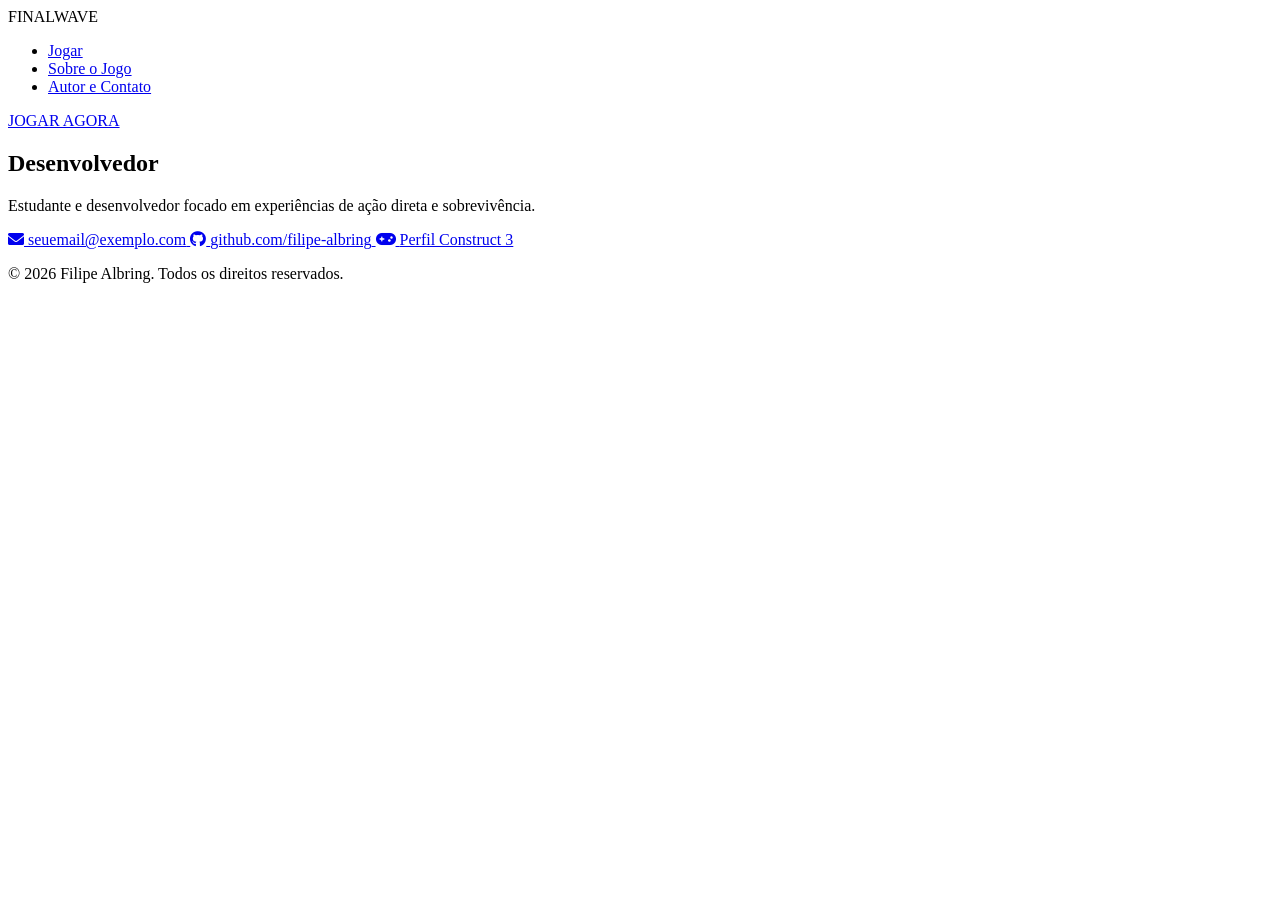
==== autor.html @ 0acdbbd3 "Add files via upload" ====
<!DOCTYPE html>
<html lang="pt-BR">
<head>
    <meta charset="UTF-8">
    <meta name="viewport" content="width=device-width, initial-scale=1.0">
    <title>Autor e Contato - FinalWave</title>
    <link rel="stylesheet" href="style.css">
    <link rel="stylesheet" href="https://cdnjs.cloudflare.com/ajax/libs/font-awesome/6.0.0/css/all.min.css">
</head>
<body class="pagina-autor">

    <header id="menu-superior">
        <div class="logo">FINAL<span>WAVE</span></div>
        <nav>
            <ul>
                <li><a href="index.html#jogar">Jogar</a></li>
                <li><a href="index.html#sobre">Sobre o Jogo</a></li>
                <li><a href="autor.html">Autor e Contato</a></li>
            </ul>
        </nav>
    </header>

    <div class="cta-fixo-autor">
        <a href="index.html#jogar" class="btn-jogar">JOGAR AGORA</a>
    </div>

    <main class="container-contato">
        <section class="perfil-card">
            <h1>Desenvolvedor</h1>
            <p class="bio">Estudante e desenvolvedor focado em experiências de ação direta e sobrevivência.</p>
            
            <div class="links-contato">
                <a href="mailto:seuemail@exemplo.com" class="item-contato">
                    <i class="fa-solid fa-envelope"></i>
                    <span>seuemail@exemplo.com</span>
                </a>

                <a href="https://github.com/filipe-albring" target="_blank" class="item-contato">
                    <i class="fa-brands fa-github"></i>
                    <span>github.com/filipe-albring</span>
                </a>

                <a href="https://www.construct.net/en/users/seu-usuario" target="_blank" class="item-contato">
                    <i class="fa-solid fa-gamepad"></i>
                    <span>Perfil Construct 3</span>
                </a>
            </div>
        </section>
    </main>

    <footer>
        <p>&copy; 2026 Filipe Albring. Todos os direitos reservados.</p>
    </footer>

</body>
</html>
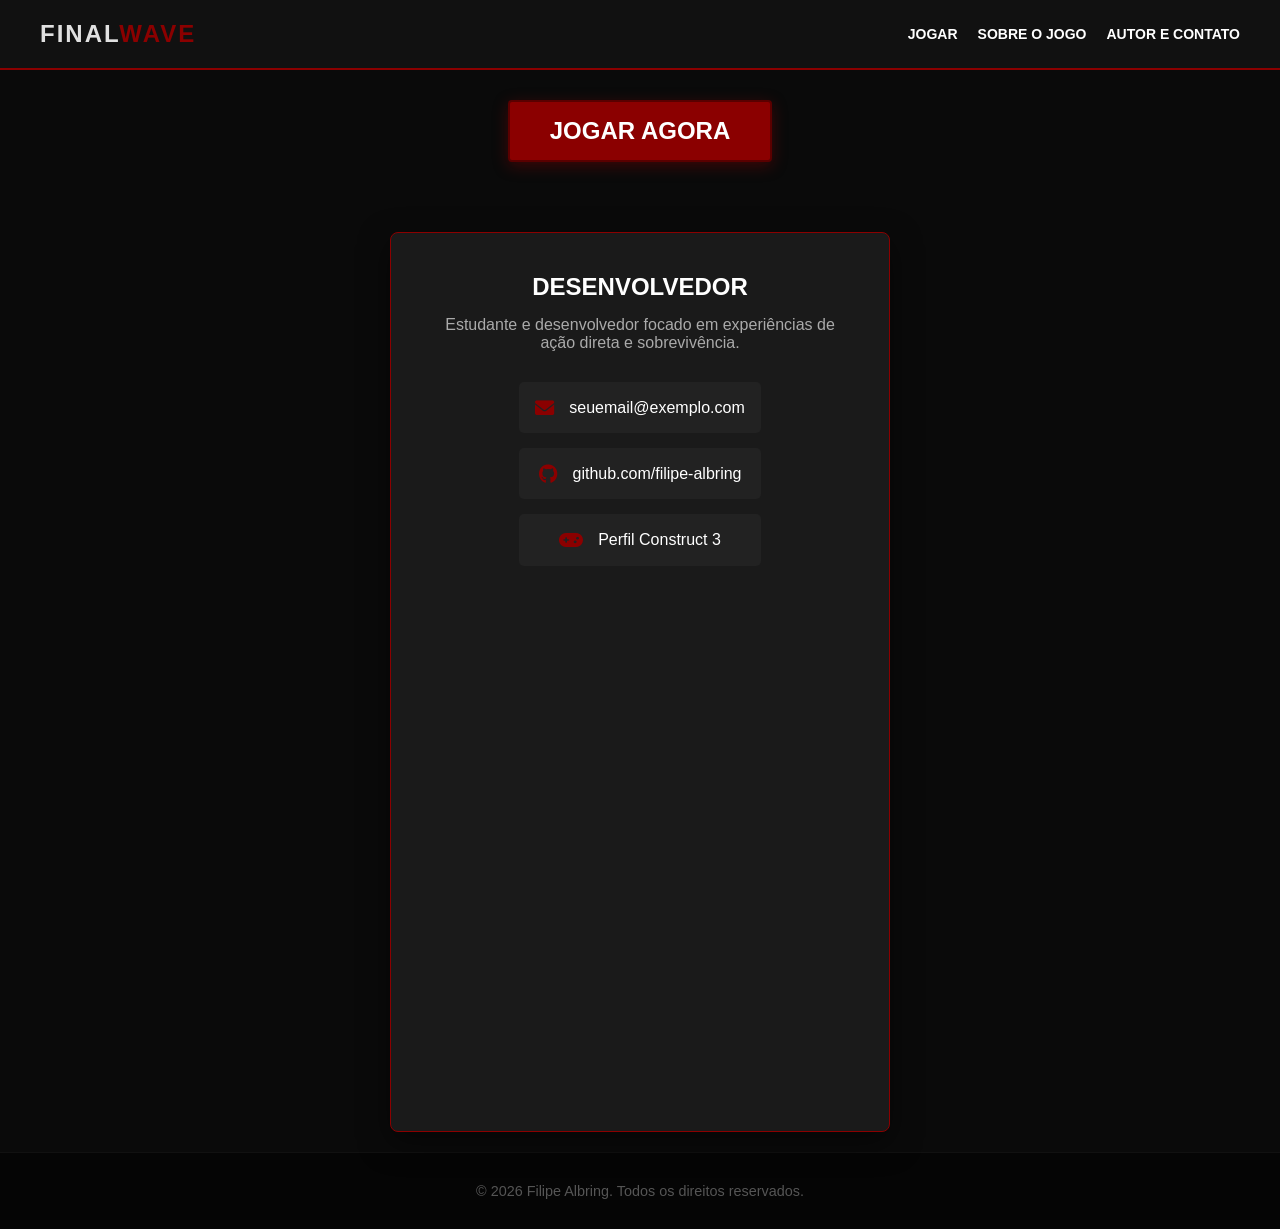
==== commit 15acdaae: "Add files via upload" ====
--- a/autor.html
+++ b/autor.html
@@ -4,7 +4,7 @@
     <meta charset="UTF-8">
     <meta name="viewport" content="width=device-width, initial-scale=1.0">
     <title>Autor e Contato - FinalWave</title>
-    <link rel="stylesheet" href="style.css">
+    <link rel="stylesheet" href="css/style.css">
     <link rel="stylesheet" href="https://cdnjs.cloudflare.com/ajax/libs/font-awesome/6.0.0/css/all.min.css">
 </head>
 <body class="pagina-autor">
--- a/css/style.css
+++ b/css/style.css
@@ -0,0 +1,374 @@
+/* Padronizar margens em diferentes navegadores */
+* {
+    margin: 0;
+    padding: 0;
+    box-sizing: border-box;
+    font-family: 'Segoe UI', Tahoma, Geneva, Verdana, sans-serif; /* provavelmente será trocado depois */
+}
+
+/* Habilita o scroll suave ao clicar nos links do menu */
+html {
+    scroll-behavior: smooth;
+    background-color: #0a0a0a; /* Fundo quase preto */
+    color: #e0e0e0;
+}
+
+/* --- HEADER / MENU --- */
+#menu-superior {
+    position: fixed; /* Fixa no topo */
+    top: 0;
+    left: 0;
+    width: 100%;
+    height: 70px;
+    background-color: #111;
+    border-bottom: 2px solid #8b0000; /* Linha vermelho sangue */
+    display: flex;
+    justify-content: space-between;
+    align-items: center;
+    padding: 0 40px;
+    z-index: 1000; /* Garante que fique acima dos outros elementos */
+}
+
+.logo {
+    font-size: 24px;
+    font-weight: 900;
+    letter-spacing: 2px;
+}
+
+.logo span {
+    color: #8b0000; /* Destaque vermelho na palavra WAVE */
+}
+
+nav ul {
+    list-style: none;
+    display: flex;
+    gap: 20px;
+}
+
+nav ul li a {
+    color: #fff;
+    text-decoration: none;
+    font-weight: bold;
+    text-transform: uppercase;
+    font-size: 14px;
+    transition: color 0.2s;
+}
+
+nav ul li a:hover {
+    color: #8b0000;
+}
+
+/* --- PRIMEIRA TELA (HERO) --- */
+.hero {
+    height: 100vh; /* Ocupa 100% da altura da tela */
+    display: flex;
+    flex-direction: column;
+    justify-content: center;
+    align-items: center;
+    text-align: center;
+    position: relative;
+    /* Fundo escuro simples. Vai ser trocado por uma imagem do jogo */
+    background: radial-gradient(circle, #2a2a2a 0%, #0a0a0a 80%);
+    padding-top: 70px; /* Compensa a altura do header fixo */
+}
+
+.hero-content h1 {
+    font-size: 4rem;
+    text-transform: uppercase;
+    margin-bottom: 10px;
+    text-shadow: 2px 2px 5px rgba(0,0,0,0.8);
+}
+
+.hero-content p {
+    font-size: 1.2rem;
+    color: #aaa;
+    /*max-width: 600px;*/ /* estava atrapalhando a centralização do texto */
+
+}
+
+/* --- BOTÃO JOGAR --- */
+.cta-container {
+    position: absolute;
+    bottom: 50px; /* Começa no centro inferior da primeira tela */
+    left: 50%;
+    transform: translateX(-50%);
+    z-index: 999;
+}
+
+/* Classe adicionada via JavaScript quando o usuário dá scroll */
+.cta-container.fixado-topo {
+    position: fixed;
+    top: 85px; /* Fica logo abaixo do header (70px + 15px de margem) */
+    bottom: auto;
+}
+
+.btn-jogar {
+    background-color: #8b0000;
+    color: white;
+    padding: 15px 40px;
+    font-size: 1.5rem;
+    font-weight: 900;
+    text-decoration: none;
+    border: 2px solid #5a0000;
+    border-radius: 4px;
+    text-transform: uppercase;
+    box-shadow: 0 4px 15px rgba(139, 0, 0, 0.4);
+    transition: background-color 0.2s, transform 0.1s;
+    display: inline-block;
+}
+
+.btn-jogar:hover {
+    background-color: #a00000;
+    transform: scale(1.05);
+}
+
+/* --- SEÇÕES: JOGAR E SOBRE --- */
+section {
+    min-height: 100vh;
+    padding: 100px 20px;
+    display: flex;
+    flex-direction: column;
+    align-items: center;
+}
+
+section h2 {
+    font-size: 2.5rem;
+    margin-bottom: 40px;
+    color: #fff;
+    border-bottom: 2px solid #8b0000;
+    padding-bottom: 10px;
+}
+
+/* Área reservada para o iframe do Construct 3 */
+.secao-jogo {
+    background-color: #0f0f0f;
+}
+
+.iframe-container {
+    width: 100%;
+    max-width: 960px; 
+    height: 540px;
+    background-color: #000;
+    border: 1px solid #333;
+    display: flex;
+    justify-content: center;
+    align-items: center;
+}
+
+.placeholder-texto {
+    color: #444;
+    font-style: italic;
+}
+
+/* Cards informativos na seção sobre */
+.secao-sobre {
+    background-color: #141414;
+}
+
+.cards-container {
+    display: flex;
+    gap: 30px;
+    max-width: 1000px;
+    flex-wrap: wrap; /* Permite quebrar linha em telas menores */
+    justify-content: center;
+}
+
+.card {
+    background-color: #1a1a1a;
+    border: 1px solid #2a2a2a;
+    padding: 30px;
+    border-radius: 5px;
+    flex: 1;
+    min-width: 250px;
+    text-align: center;
+}
+
+.card h3 {
+    color: #8b0000;
+    margin-bottom: 15px;
+}
+
+.card p {
+    color: #bbb;
+    font-size: 0.95rem;
+    line-height: 1.5;
+}
+
+/* --- GALERIA DE INSPIRAÇÕES --- */
+.inspiracoes-header {
+    text-align: center;
+    margin-top: 60px; /* Separa dos cards de texto */
+    margin-bottom: 30px;
+    width: 100%;
+}
+
+.inspiracoes-header h3 {
+    color: #fff;
+    font-size: 1.8rem;
+    text-transform: uppercase;
+}
+
+.inspiracoes-header p {
+    color: #888;
+    margin-top: 5px;
+    font-size: 1rem;
+}
+
+.galeria-inspiracoes {
+    display: flex;
+    gap: 20px;
+    max-width: 1000px;
+    width: 100%;
+    flex-wrap: wrap;
+    justify-content: center;
+}
+
+.card-img {
+    position: relative;
+    background-color: #000;
+    border: 2px solid #2a2a2a;
+    border-radius: 5px;
+    overflow: hidden; /* Garante que a imagem não vaze ao dar zoom */
+    flex: 1;
+    min-width: 280px; /* Largura mínima para telas menores */
+    height: 200px; /* Altura fixa para manter o padrão */
+    cursor: crosshair; /* Cursor agressivo combinando com o tema shooter */
+}
+
+/* Configuração da imagem dentro do card */
+.card-img img {
+    width: 100%;
+    height: 100%;
+    object-fit: cover; /* Corta a imagem para preencher o espaço sem distorcer */
+    transition: transform 0.3s ease, opacity 0.3s ease;
+    opacity: 0.7; /* Imagem um pouco escura por padrão */
+}
+
+/* Efeito ao passar o mouse (Hover) */
+.card-img:hover img {
+    transform: scale(1.1); /* Zoom de 10% */
+    opacity: 1; /* Revela a cor original */
+}
+
+.card-img:hover {
+    border-color: #8b0000; /* Borda fica vermelha */
+    box-shadow: 0 0 15px rgba(139, 0, 0, 0.3);
+}
+
+/* Legenda sobre a imagem */
+.legenda {
+    position: absolute;
+    bottom: -40px; /* Esconde a legenda inicialmente */
+    left: 0;
+    width: 100%;
+    background: rgba(0, 0, 0, 0.8);
+    color: #fff;
+    text-align: center;
+    padding: 10px;
+    font-weight: bold;
+    text-transform: uppercase;
+    border-top: 1px solid #8b0000;
+    transition: bottom 0.3s ease; /* Animação de subida */
+}
+
+.card-img:hover .legenda {
+    bottom: 0; /* A legenda sobe ao passar o mouse */
+}
+
+/* Pagina sobre */
+/* --- AJUSTE DE ALINHAMENTO NA INDEX (HERO SECTION) --- */
+.hero-content {
+    display: flex;
+    flex-direction: column;
+    align-items: center; /* Garante que tudo fique no centro horizontal */
+    text-align: center;
+}
+
+.hero-content p {
+    margin: 0 auto; /* Centraliza o bloco de texto se ele tiver max-width */
+    line-height: 1.6;
+    letter-spacing: 1px;
+    color: #ccc;
+}
+
+/* --- ESTILOS PARA A PÁGINA AUTOR --- */
+
+/* Posicionamento do botão Jogar na página de autor */
+.cta-fixo-autor {
+    display: flex;
+    justify-content: center;
+    padding-top: 100px; /* Espaço para não ficar colado no header */
+    margin-bottom: 50px;
+}
+
+.container-contato {
+    min-height: 60vh;
+    display: flex;
+    justify-content: center;
+    align-items: center;
+    padding: 20px;
+}
+
+.perfil-card {
+    background-color: #1a1a1a;
+    border: 1px solid #8b0000;
+    padding: 40px;
+    border-radius: 8px;
+    max-width: 500px;
+    width: 100%;
+    text-align: center;
+    box-shadow: 0 10px 30px rgba(0,0,0,0.5);
+}
+
+.perfil-card h1 {
+    color: #fff;
+    margin-bottom: 15px;
+    text-transform: uppercase;
+}
+
+.bio {
+    color: #aaa;
+    margin-bottom: 30px;
+}
+
+/* Lista de links de contato */
+.links-contato {
+    display: flex;
+    flex-direction: column;
+    gap: 15px;
+}
+
+.item-contato {
+    display: flex;
+    align-items: center;
+    justify-content: center;
+    gap: 15px;
+    background-color: #222;
+    padding: 15px;
+    border-radius: 5px;
+    color: #fff;
+    text-decoration: none;
+    border: 1px solid transparent;
+    transition: all 0.3s ease;
+}
+
+.item-contato i {
+    font-size: 1.2rem;
+    color: #8b0000;
+}
+
+.item-contato:hover {
+    background-color: #2a2a2a;
+    border-color: #8b0000;
+    transform: translateY(-3px);
+}
+
+/* --- RODAPÉ --- */
+footer {
+    text-align: center;
+    padding: 30px;
+    background-color: #050505;
+    color: #555;
+    font-size: 0.9rem;
+    border-top: 1px solid #111;
+}
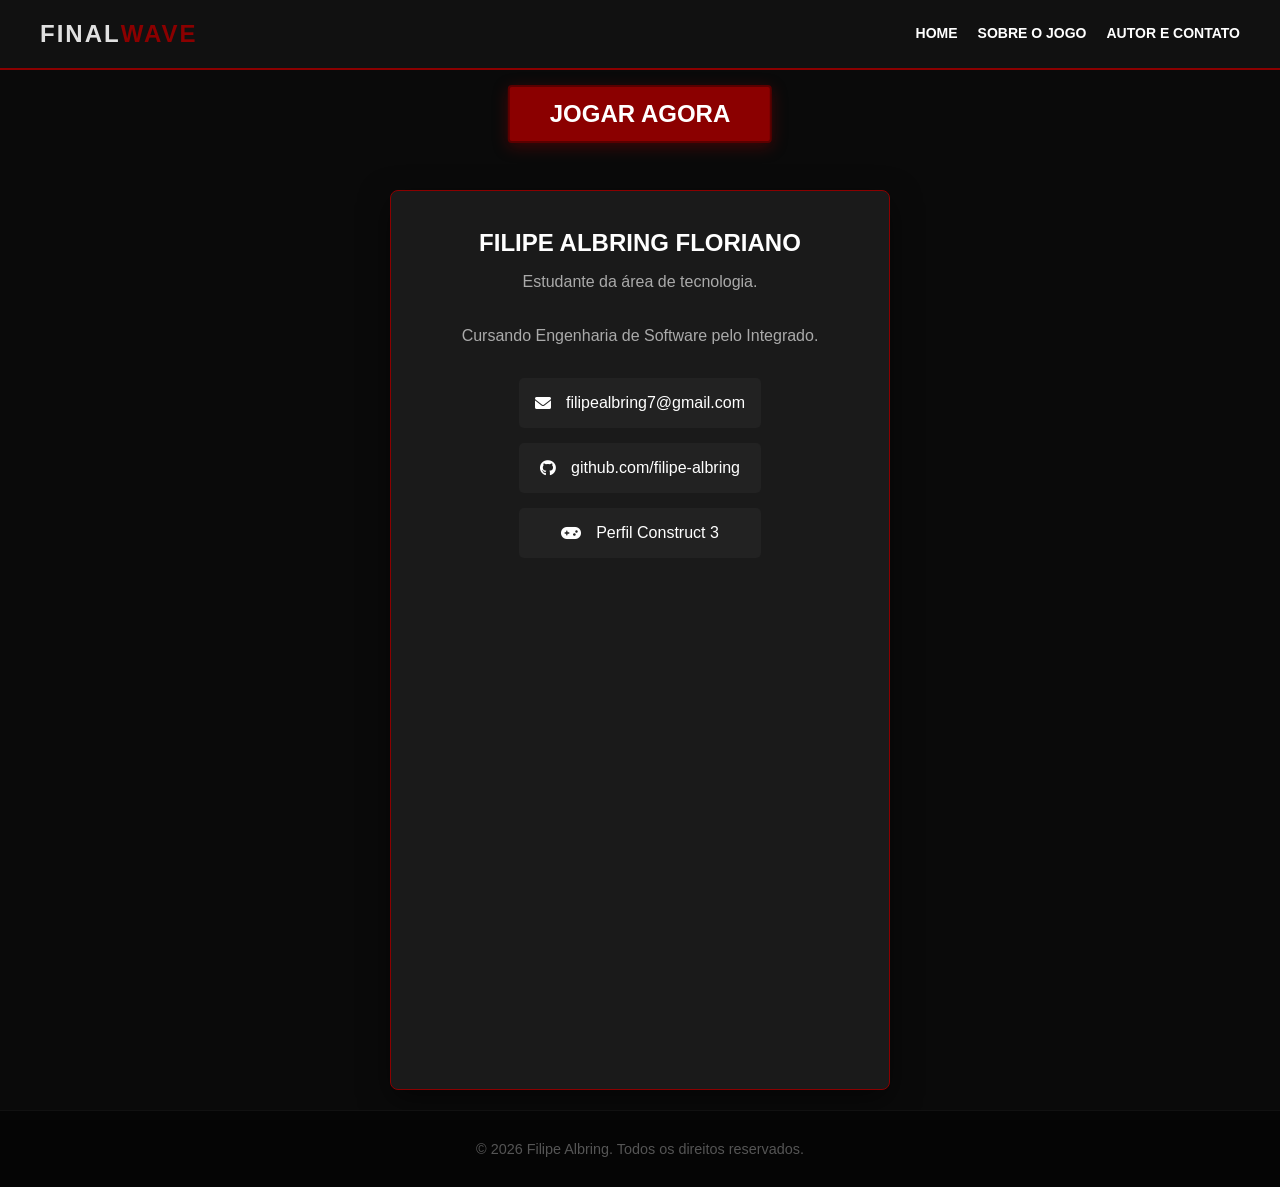
==== commit 7ee32cac: "commit completo" ====
--- a/autor.html
+++ b/autor.html
@@ -4,8 +4,9 @@
     <meta charset="UTF-8">
     <meta name="viewport" content="width=device-width, initial-scale=1.0">
     <title>Autor e Contato - FinalWave</title>
-    <link rel="stylesheet" href="css/style.css">
+    <link rel="stylesheet" href="css/style.css?v=8">
     <link rel="stylesheet" href="https://cdnjs.cloudflare.com/ajax/libs/font-awesome/6.0.0/css/all.min.css">
+    <link rel="icon" href="imgs/fw.png" type="image/x-icon">
 </head>
 <body class="pagina-autor">
 
@@ -13,7 +14,7 @@
         <div class="logo">FINAL<span>WAVE</span></div>
         <nav>
             <ul>
-                <li><a href="index.html#jogar">Jogar</a></li>
+                <li><a href="index.html">Home</a></li>
                 <li><a href="index.html#sobre">Sobre o Jogo</a></li>
                 <li><a href="autor.html">Autor e Contato</a></li>
             </ul>
@@ -21,18 +22,19 @@
     </header>
 
     <div class="cta-fixo-autor">
-        <a href="index.html#jogar" class="btn-jogar">JOGAR AGORA</a>
+        <a href="game/index.html" target="_blank" class="btn-jogar">JOGAR AGORA</a>
     </div>
 
     <main class="container-contato">
         <section class="perfil-card">
-            <h1>Desenvolvedor</h1>
-            <p class="bio">Estudante e desenvolvedor focado em experiências de ação direta e sobrevivência.</p>
+            <h1>Filipe Albring Floriano</h1>
+            <p class="bio">Estudante da área de tecnologia.</p>
+            <p class="bio">Cursando Engenharia de Software pelo Integrado.</p>
             
             <div class="links-contato">
-                <a href="mailto:seuemail@exemplo.com" class="item-contato">
+                <a href="mailto:filipealbring7@gmail.com" class="item-contato">
                     <i class="fa-solid fa-envelope"></i>
-                    <span>seuemail@exemplo.com</span>
+                    <span>filipealbring7@gmail.com</span>
                 </a>
 
                 <a href="https://github.com/filipe-albring" target="_blank" class="item-contato">
@@ -40,7 +42,7 @@
                     <span>github.com/filipe-albring</span>
                 </a>
 
-                <a href="https://www.construct.net/en/users/seu-usuario" target="_blank" class="item-contato">
+                <a href="https://www.construct.net/en/users/2199262/filipe-albr" target="_blank" class="item-contato">
                     <i class="fa-solid fa-gamepad"></i>
                     <span>Perfil Construct 3</span>
                 </a>
@@ -53,4 +55,4 @@
     </footer>
 
 </body>
-</html>+</html>
--- a/css/style.css
+++ b/css/style.css
@@ -4,13 +4,18 @@
     padding: 0;
     box-sizing: border-box;
     font-family: 'Segoe UI', Tahoma, Geneva, Verdana, sans-serif; /* provavelmente será trocado depois */
-}
-
-/* Habilita o scroll suave ao clicar nos links do menu */
+}
+
+:root {
+    --fonte-titulo: "Agency FB", "Arial Narrow", "Segoe UI", Tahoma, Geneva, Verdana, sans-serif;
+}
+
+/* Habilita o scroll suave ao clicar nos links do menu */
 html {
     scroll-behavior: smooth;
-    background-color: #0a0a0a; /* Fundo quase preto */
+    background-color: #0a0a0a;
     color: #e0e0e0;
+    scroll-padding-top: 70px; /* Força a âncora a parar abaixo do menu */
 }
 
 /* --- HEADER / MENU --- */
@@ -29,15 +34,34 @@
     z-index: 1000; /* Garante que fique acima dos outros elementos */
 }
 
-.logo {
-    font-size: 24px;
-    font-weight: 900;
-    letter-spacing: 2px;
-}
-
-.logo span {
-    color: #8b0000; /* Destaque vermelho na palavra WAVE */
-}
+.logo {
+    display: inline-flex;
+    align-items: baseline;
+    font-size: 24px;
+    font-weight: 900;
+    letter-spacing: 2px;
+    line-height: 1;
+}
+
+.logo,
+h1,
+h2,
+h3,
+h4,
+.btn-jogar,
+.btn-gigante,
+.legenda {
+    font-family: var(--fonte-titulo);
+}
+
+.logo span {
+    font-family: inherit;
+    font-size: inherit;
+    font-weight: inherit;
+    letter-spacing: inherit;
+    line-height: inherit;
+    color: #8b0000; /* Destaque vermelho na palavra WAVE */
+}
 
 nav ul {
     list-style: none;
@@ -45,82 +69,124 @@
     gap: 20px;
 }
 
-nav ul li a {
-    color: #fff;
-    text-decoration: none;
-    font-weight: bold;
-    text-transform: uppercase;
-    font-size: 14px;
-    transition: color 0.2s;
-}
+nav ul li a {
+    color: #fff;
+    text-decoration: none;
+    font-weight: bold;
+    text-transform: uppercase;
+    font-size: 14px;
+    display: flex;
+    align-items: center;
+    justify-content: center;
+    text-align: center;
+    line-height: 1.1;
+    transition: color 0.2s;
+}
 
 nav ul li a:hover {
     color: #8b0000;
 }
 
 /* --- PRIMEIRA TELA (HERO) --- */
-.hero {
-    height: 100vh; /* Ocupa 100% da altura da tela */
-    display: flex;
-    flex-direction: column;
-    justify-content: center;
-    align-items: center;
-    text-align: center;
-    position: relative;
-    /* Fundo escuro simples. Vai ser trocado por uma imagem do jogo */
-    background: radial-gradient(circle, #2a2a2a 0%, #0a0a0a 80%);
-    padding-top: 70px; /* Compensa a altura do header fixo */
-}
-
-.hero-content h1 {
-    font-size: 4rem;
-    text-transform: uppercase;
-    margin-bottom: 10px;
-    text-shadow: 2px 2px 5px rgba(0,0,0,0.8);
-}
-
-.hero-content p {
-    font-size: 1.2rem;
-    color: #aaa;
-    /*max-width: 600px;*/ /* estava atrapalhando a centralização do texto */
-
-}
+.hero {
+    height: 100vh; /* Ocupa 100% da altura da tela */
+    display: flex;
+    flex-direction: column;
+    justify-content: center;
+    align-items: center;
+    text-align: center;
+    position: relative;
+    overflow: hidden;
+    background-color: #0a0a0a;
+    background-image:
+        linear-gradient(rgba(10, 10, 10, 0.35), rgba(10, 10, 10, 0.72)),
+        url("../imgs/fundo1.png");
+    background-position: center;
+    background-repeat: no-repeat;
+    background-size: cover;
+    padding-top: 70px; /* Compensa a altura do header fixo */
+}
+
+.hero-bg {
+    position: absolute;
+    inset: 0;
+    background-position: center;
+    background-repeat: no-repeat;
+    background-size: cover;
+    opacity: 0;
+    transition: opacity 1.4s ease-in-out;
+    z-index: 0;
+}
+
+.hero-bg.ativa {
+    opacity: 1;
+}
+
+.hero-content h1 {
+    font-size: 4rem;
+    text-transform: uppercase;
+    margin-bottom: 10px;
+    line-height: 0.95;
+    text-align: center;
+    text-shadow: 2px 2px 5px rgba(0,0,0,0.8);
+}
+
+.hero-content p {
+    font-size: 1.2rem;
+    color: #aaa;
+    text-align: center;
+    /*max-width: 600px;*/ /* estava atrapalhando a centralização do texto */
+
+}
 
 /* --- BOTÃO JOGAR --- */
-.cta-container {
-    position: absolute;
-    bottom: 50px; /* Começa no centro inferior da primeira tela */
+/* --- BOTÃO JOGAR --- */
+.cta-container {
+    width: 100%;
+    margin-top: 32px; /* Mantém o botão logo abaixo da descrição */
+    min-height: 64px; /* Reserva espaço quando o botão ficar fixo */
+    display: flex;
+    justify-content: center;
+    align-items: flex-start;
+}
+
+/* Agora aplicamos o fixed diretamente no botão, não no container inteiro */
+.cta-container.fixado-topo .btn-jogar {
+    position: fixed;
+    top: 85px; 
     left: 50%;
     transform: translateX(-50%);
     z-index: 999;
 }
 
-/* Classe adicionada via JavaScript quando o usuário dá scroll */
-.cta-container.fixado-topo {
-    position: fixed;
-    top: 85px; /* Fica logo abaixo do header (70px + 15px de margem) */
-    bottom: auto;
-}
-
-.btn-jogar {
-    background-color: #8b0000;
-    color: white;
-    padding: 15px 40px;
+.btn-jogar {
+    background-color: #8b0000;
+    color: white;
+    padding: 15px 40px;
     font-size: 1.5rem;
     font-weight: 900;
     text-decoration: none;
     border: 2px solid #5a0000;
-    border-radius: 4px;
-    text-transform: uppercase;
-    box-shadow: 0 4px 15px rgba(139, 0, 0, 0.4);
-    transition: background-color 0.2s, transform 0.1s;
-    display: inline-block;
-}
-
-.btn-jogar:hover {
-    background-color: #a00000;
-    transform: scale(1.05);
-}
+    border-radius: 4px;
+    text-transform: uppercase;
+    box-shadow: 0 4px 15px rgba(139, 0, 0, 0.4);
+    transition: background-color 0.2s, transform 0.1s;
+    display: inline-flex;
+    align-items: center;
+    justify-content: center;
+    text-align: center;
+    line-height: 1;
+    min-height: 58px;
+}
+
+.btn-jogar:hover {
+    background-color: #a00000;
+    transform: scale(1.05);
+}
+
+.cta-container.fixado-topo .btn-jogar:hover {
+    transform: translateX(-50%) scale(1.05);
+}
 
 /* --- SEÇÕES: JOGAR E SOBRE --- */
 section {
@@ -131,28 +197,124 @@
     align-items: center;
 }
 
-section h2 {
-    font-size: 2.5rem;
-    margin-bottom: 40px;
-    color: #fff;
-    border-bottom: 2px solid #8b0000;
-    padding-bottom: 10px;
-}
+section h2 {
+    font-size: 2.5rem;
+    margin-bottom: 40px;
+    color: #fff;
+    border-bottom: 2px solid #8b0000;
+    padding-bottom: 10px;
+    text-align: center;
+    line-height: 1;
+}
 
 /* Área reservada para o iframe do Construct 3 */
 .secao-jogo {
     background-color: #0f0f0f;
 }
 
-.iframe-container {
-    width: 100%;
-    max-width: 960px; 
-    height: 540px;
-    background-color: #000;
-    border: 1px solid #333;
-    display: flex;
-    justify-content: center;
-    align-items: center;
+/* --- NOVA ÁREA DE JOGO (Link Direto) --- */
+.jogar-direto-container {
+    background-color: #1a1a1a;
+    border: 1px solid #2a2a2a;
+    padding: 60px 40px;
+    border-radius: 8px;
+    text-align: center;
+    max-width: 600px;
+    width: 100%;
+    box-shadow: 0 10px 30px rgba(0,0,0,0.5);
+}
+
+.jogar-direto-container p {
+    color: #aaa;
+    font-size: 1.1rem;
+    margin-bottom: 30px;
+    line-height: 1.5;
+}
+
+.btn-gigante {
+    font-size: 1.8rem;
+    padding: 20px 50px;
+    display: inline-flex;
+    align-items: center;
+    justify-content: center;
+    text-align: center;
+    line-height: 1;
+    gap: 15px;
+}
+
+/* --- SEÇÃO DE COMANDOS E MECÂNICAS --- */
+.secao-comandos {
+    background-color: #0f0f0f;
+    padding: 100px 20px;
+}
+
+.grid-guia {
+    display: grid;
+    grid-template-columns: repeat(auto-fit, minmax(300px, 1fr));
+    gap: 40px;
+    max-width: 1000px;
+    width: 100%;
+}
+
+.bloco-guia h3 {
+    color: #8b0000;
+    margin-bottom: 25px;
+    font-size: 1.5rem;
+    text-transform: uppercase;
+    border-left: 4px solid #8b0000;
+    padding-left: 15px;
+}
+
+/* Estilo das Teclas */
+.controle-item {
+    display: flex;
+    align-items: center;
+    gap: 20px;
+    margin-bottom: 20px;
+    background: #1a1a1a;
+    padding: 15px;
+    border-radius: 4px;
+    border: 1px solid transparent;
+    transition: transform 0.3s ease, box-shadow 0.3s ease, border-color 0.3s ease;
+}
+
+.tecla {
+    background: #333;
+    color: #fff;
+    padding: 5px 12px;
+    border-radius: 4px;
+    font-family: monospace;
+    font-weight: bold;
+    border-bottom: 3px solid #000;
+    min-width: 60px;
+    text-align: center;
+}
+
+/* Cards de Mecânicas */
+.mecanica-card {
+    background: #1a1a1a;
+    padding: 20px;
+    border-radius: 4px;
+    margin-bottom: 15px;
+    border-right: 1px solid #333;
+    transition: transform 0.3s ease, box-shadow 0.3s ease, border-color 0.3s ease;
+}
+
+.mecanica-card h4 {
+    color: #fff;
+    font-size: 0.9rem;
+    margin-bottom: 8px;
+    letter-spacing: 1px;
+}
+
+.mecanica-card p {
+    font-size: 0.9rem;
+    color: #aaa;
+    line-height: 1.4;
+}
+
+.mecanica-card strong {
+    color: #8b0000;
 }
 
 .placeholder-texto {
@@ -173,26 +335,36 @@
     justify-content: center;
 }
 
-.card {
-    background-color: #1a1a1a;
-    border: 1px solid #2a2a2a;
-    padding: 30px;
-    border-radius: 5px;
-    flex: 1;
-    min-width: 250px;
-    text-align: center;
-}
-
-.card h3 {
-    color: #8b0000;
-    margin-bottom: 15px;
-}
-
-.card p {
-    color: #bbb;
-    font-size: 0.95rem;
-    line-height: 1.5;
-}
+.card {
+    background-color: #1a1a1a;
+    border: 1px solid #2a2a2a;
+    padding: 30px;
+    border-radius: 5px;
+    flex: 1;
+    min-width: 250px;
+    text-align: center;
+    transition: transform 0.3s ease, box-shadow 0.3s ease, border-color 0.3s ease;
+}
+
+.card h3 {
+    color: #8b0000;
+    margin-bottom: 15px;
+    line-height: 1;
+}
+
+.card p {
+    color: #bbb;
+    font-size: 0.95rem;
+    line-height: 1.5;
+}
+
+.card:hover,
+.mecanica-card:hover,
+.controle-item:hover {
+    transform: scale(1.05);
+    border-color: #8b0000;
+    box-shadow: 0 0 18px rgba(139, 0, 0, 0.22);
+}
 
 /* --- GALERIA DE INSPIRAÇÕES --- */
 .inspiracoes-header {
@@ -202,11 +374,12 @@
     width: 100%;
 }
 
-.inspiracoes-header h3 {
-    color: #fff;
-    font-size: 1.8rem;
-    text-transform: uppercase;
-}
+.inspiracoes-header h3 {
+    color: #fff;
+    font-size: 1.8rem;
+    text-transform: uppercase;
+    line-height: 1;
+}
 
 .inspiracoes-header p {
     color: #888;
@@ -277,35 +450,51 @@
 
 /* Pagina sobre */
 /* --- AJUSTE DE ALINHAMENTO NA INDEX (HERO SECTION) --- */
-.hero-content {
+.hero-content {
+    display: flex;
+    flex-direction: column;
+    align-items: center; /* Garante que tudo fique no centro horizontal */
+    text-align: center;
+    position: relative;
+    z-index: 1;
+}
+
+.hero-content p {
+    margin: 0 auto; /* Centraliza o bloco de texto se ele tiver max-width */
+    max-width: 720px;
+    line-height: 1.6;
+    letter-spacing: 1px;
+    color: #ccc;
+}
+
+
+/* --- ESTILOS PARA A PÁGINA AUTOR --- */
+
+/* Transforma o botão em fixo permanentemente nesta página */
+/* --- ESTILOS PARA A PÁGINA AUTOR --- */
+
+/* Ajusta o layout para ser vertical e ocupar no mínimo a tela toda */
+body.pagina-autor {
+    padding-top: 170px; /* Empurra o conteúdo para baixo do botão fixo */
     display: flex;
     flex-direction: column;
-    align-items: center; /* Garante que tudo fique no centro horizontal */
-    text-align: center;
-}
-
-.hero-content p {
-    margin: 0 auto; /* Centraliza o bloco de texto se ele tiver max-width */
-    line-height: 1.6;
-    letter-spacing: 1px;
-    color: #ccc;
-}
-
-/* --- ESTILOS PARA A PÁGINA AUTOR --- */
-
-/* Posicionamento do botão Jogar na página de autor */
+    min-height: 100vh;
+}
+
+/* Mantém o botão sempre visível abaixo do header */
 .cta-fixo-autor {
+    position: fixed;
+    top: 85px;
+    left: 50%;
+    transform: translateX(-50%);
+    z-index: 999;
+}
+
+.container-contato {
+    flex: 1; /* Ocupa o espaço entre o topo e o footer */
     display: flex;
     justify-content: center;
-    padding-top: 100px; /* Espaço para não ficar colado no header */
-    margin-bottom: 50px;
-}
-
-.container-contato {
-    min-height: 60vh;
-    display: flex;
-    justify-content: center;
-    align-items: center;
+    align-items: flex-start; /* Evita que o card estique verticalmente */
     padding: 20px;
 }
 
@@ -318,20 +507,23 @@
     width: 100%;
     text-align: center;
     box-shadow: 0 10px 30px rgba(0,0,0,0.5);
-}
-
-.perfil-card h1 {
-    color: #fff;
-    margin-bottom: 15px;
-    text-transform: uppercase;
-}
+    height: auto; /* O card terá o tamanho exato do conteúdo */
+}
+
+/* Estilos internos do card permanecem iguais */
+.perfil-card h1 {
+    color: #fff;
+    margin-bottom: 15px;
+    text-transform: uppercase;
+    line-height: 1;
+}
 
 .bio {
     color: #aaa;
     margin-bottom: 30px;
-}
-
-/* Lista de links de contato */
+    line-height: 1.5;
+}
+
 .links-contato {
     display: flex;
     flex-direction: column;
@@ -352,11 +544,6 @@
     transition: all 0.3s ease;
 }
 
-.item-contato i {
-    font-size: 1.2rem;
-    color: #8b0000;
-}
-
 .item-contato:hover {
     background-color: #2a2a2a;
     border-color: #8b0000;
@@ -364,11 +551,74 @@
 }
 
 /* --- RODAPÉ --- */
-footer {
-    text-align: center;
-    padding: 30px;
-    background-color: #050505;
-    color: #555;
-    font-size: 0.9rem;
-    border-top: 1px solid #111;
-}+footer {
+    text-align: center;
+    padding: 30px;
+    background-color: #050505;
+    color: #555;
+    font-size: 0.9rem;
+    border-top: 1px solid #111;
+    width: 100%;
+}
+
+body.pagina-autor .container-contato {
+    flex: 0 0 auto;
+}
+
+body.pagina-autor footer {
+    margin-top: auto;
+}
+
+@media (max-width: 640px) {
+    html {
+        scroll-padding-top: 118px;
+    }
+
+    #menu-superior {
+        height: auto;
+        flex-direction: column;
+        justify-content: center;
+        gap: 10px;
+        padding: 10px 14px 12px;
+    }
+
+    .logo {
+        width: 100%;
+        justify-content: center;
+        font-size: 22px;
+        letter-spacing: 1px;
+    }
+
+    nav {
+        width: 100%;
+    }
+
+    nav ul {
+        width: 100%;
+        display: grid;
+        grid-template-columns: repeat(3, minmax(0, 1fr));
+        gap: 10px;
+    }
+
+    nav ul li a {
+        display: flex;
+        align-items: center;
+        justify-content: center;
+        font-size: 12px;
+        line-height: 1.15;
+        text-align: center;
+    }
+
+    .hero {
+        padding-top: 118px;
+    }
+
+    .cta-container.fixado-topo .btn-jogar,
+    .cta-fixo-autor {
+        top: 133px;
+    }
+
+    body.pagina-autor {
+        padding-top: 218px;
+    }
+}
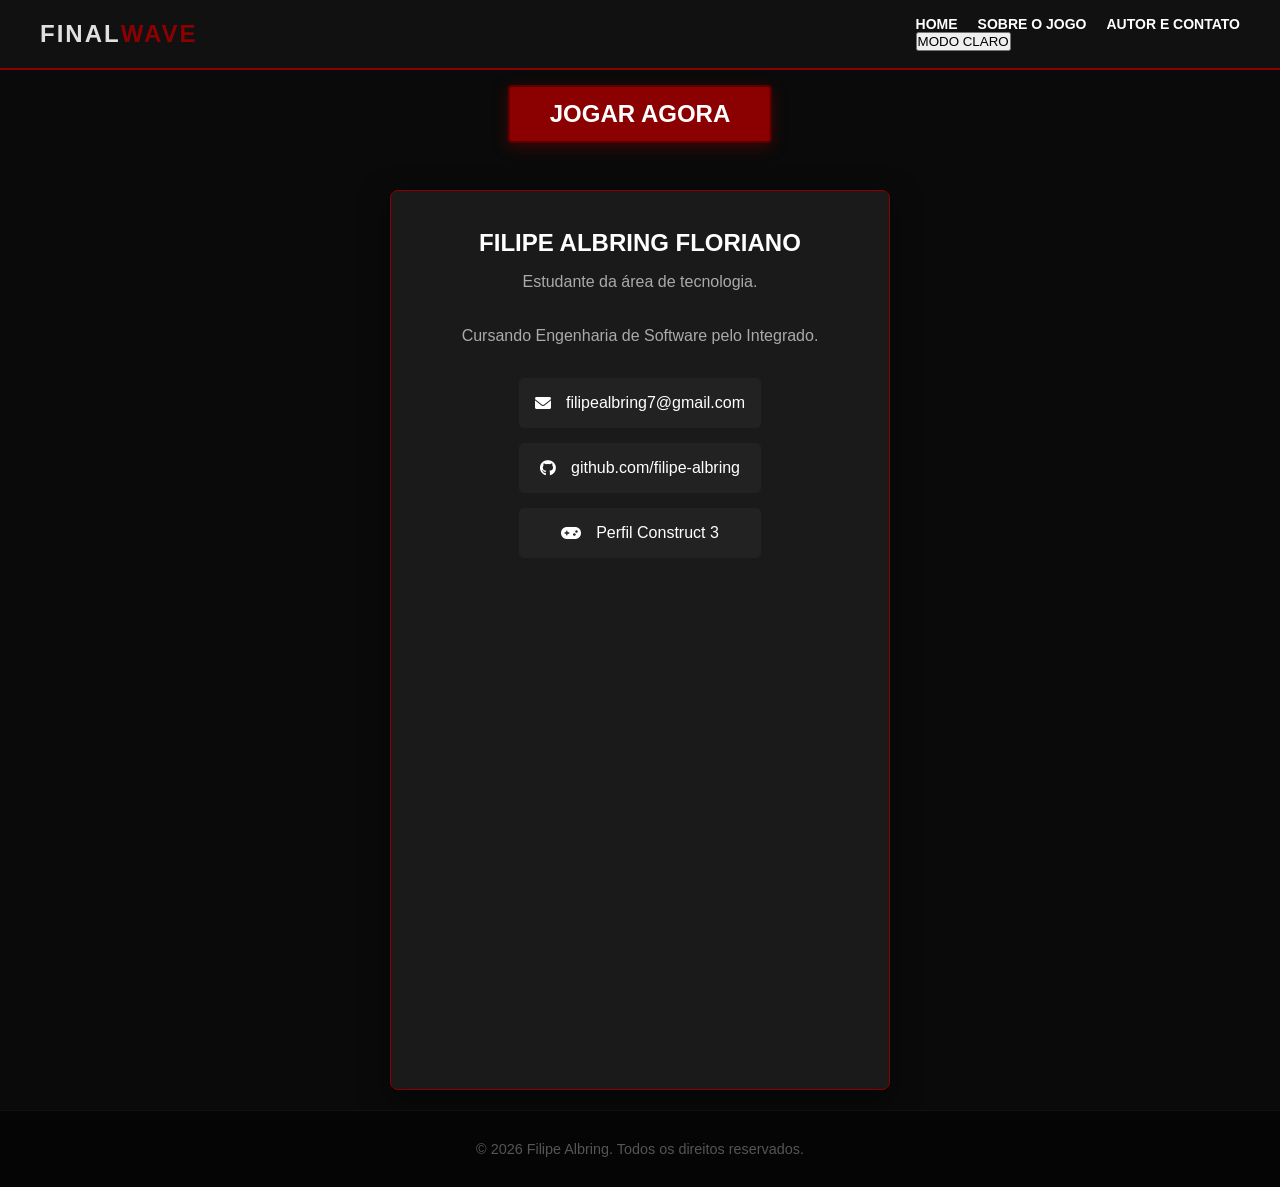
==== commit f0f80ba5: "Add files via upload" ====
--- a/autor.html
+++ b/autor.html
@@ -2,27 +2,42 @@
 <html lang="pt-BR">
 <head>
     <meta charset="UTF-8">
-    <meta name="viewport" content="width=device-width, initial-scale=1.0">
+    <meta name="viewport" content="width=device-width, initial-scale=1.0">
+    <script>
+        (function () {
+            try {
+                if (localStorage.getItem('finalwave-theme') === 'light') {
+                    document.documentElement.setAttribute('data-theme', 'light');
+                }
+            } catch (error) {}
+        }());
+    </script>
     <title>Autor e Contato - FinalWave</title>
-    <link rel="stylesheet" href="css/style.css?v=8">
-    <link rel="stylesheet" href="https://cdnjs.cloudflare.com/ajax/libs/font-awesome/6.0.0/css/all.min.css">
-    <link rel="icon" href="imgs/fw.png" type="image/x-icon">
+    <link rel="stylesheet" href="css/style.css?v=10">
+    <link rel="stylesheet" href="https://cdnjs.cloudflare.com/ajax/libs/font-awesome/6.0.0/css/all.min.css">
+    <link rel="icon" href="imgs/fw.png" type="image/png">
 </head>
 <body class="pagina-autor">
 
     <header id="menu-superior">
         <div class="logo">FINAL<span>WAVE</span></div>
-        <nav>
-            <ul>
-                <li><a href="index.html">Home</a></li>
-                <li><a href="index.html#sobre">Sobre o Jogo</a></li>
-                <li><a href="autor.html">Autor e Contato</a></li>
-            </ul>
-        </nav>
+        <div class="header-actions">
+            <nav>
+                <ul>
+                    <li><a href="index.html">Home</a></li>
+                    <li><a href="index.html#sobre">Sobre o Jogo</a></li>
+                    <li><a href="autor.html">Autor e Contato</a></li>
+                </ul>
+            </nav>
+            <button class="theme-toggle" type="button" data-theme-toggle aria-label="Alternar entre tema escuro e claro" aria-pressed="false">
+                <span class="theme-toggle__indicator" aria-hidden="true"></span>
+                <span class="theme-toggle__label" data-theme-label>MODO CLARO</span>
+            </button>
+        </div>
     </header>
 
     <div class="cta-fixo-autor">
-        <a href="game/index.html" target="_blank" class="btn-jogar">JOGAR AGORA</a>
+        <a href="game/index.html" target="_blank" rel="noopener noreferrer" class="btn-jogar">JOGAR AGORA</a>
     </div>
 
     <main class="container-contato">
@@ -37,12 +52,12 @@
                     <span>filipealbring7@gmail.com</span>
                 </a>
 
-                <a href="https://github.com/filipe-albring" target="_blank" class="item-contato">
+                <a href="https://github.com/filipe-albring" target="_blank" rel="noopener noreferrer" class="item-contato">
                     <i class="fa-brands fa-github"></i>
                     <span>github.com/filipe-albring</span>
                 </a>
 
-                <a href="https://www.construct.net/en/users/2199262/filipe-albr" target="_blank" class="item-contato">
+                <a href="https://www.construct.net/en/users/2199262/filipe-albr" target="_blank" rel="noopener noreferrer" class="item-contato">
                     <i class="fa-solid fa-gamepad"></i>
                     <span>Perfil Construct 3</span>
                 </a>
@@ -50,9 +65,10 @@
         </section>
     </main>
 
-    <footer>
-        <p>&copy; 2026 Filipe Albring. Todos os direitos reservados.</p>
-    </footer>
-
-</body>
-</html>
+    <footer>
+        <p>&copy; 2026 Filipe Albring. Todos os direitos reservados.</p>
+    </footer>
+
+    <script src="javascript/script.js?v=10"></script>
+</body>
+</html>
--- a/css/style.css
+++ b/css/style.css
@@ -1,39 +1,38 @@
-/* Padronizar margens em diferentes navegadores */
-* {
-    margin: 0;
-    padding: 0;
-    box-sizing: border-box;
-    font-family: 'Segoe UI', Tahoma, Geneva, Verdana, sans-serif; /* provavelmente será trocado depois */
+* {
+    margin: 0;
+    padding: 0;
+    box-sizing: border-box;
+    font-family: "Segoe UI", Tahoma, Geneva, Verdana, sans-serif;
 }
 
 :root {
     --fonte-titulo: "Agency FB", "Arial Narrow", "Segoe UI", Tahoma, Geneva, Verdana, sans-serif;
-}
-
-/* Habilita o scroll suave ao clicar nos links do menu */
-html {
-    scroll-behavior: smooth;
-    background-color: #0a0a0a;
-    color: #e0e0e0;
-    scroll-padding-top: 70px; /* Força a âncora a parar abaixo do menu */
-}
-
-/* --- HEADER / MENU --- */
-#menu-superior {
-    position: fixed; /* Fixa no topo */
-    top: 0;
-    left: 0;
-    width: 100%;
-    height: 70px;
-    background-color: #111;
-    border-bottom: 2px solid #8b0000; /* Linha vermelho sangue */
-    display: flex;
-    justify-content: space-between;
-    align-items: center;
-    padding: 0 40px;
-    z-index: 1000; /* Garante que fique acima dos outros elementos */
-}
-
+    --hero-top-offset: 70px;
+    --cta-top-offset: 85px;
+}
+
+html {
+    scroll-behavior: smooth;
+    background-color: #0a0a0a;
+    color: #e0e0e0;
+    scroll-padding-top: var(--hero-top-offset);
+}
+
+#menu-superior {
+    position: fixed;
+    top: 0;
+    left: 0;
+    width: 100%;
+    height: 70px;
+    background-color: #111;
+    border-bottom: 2px solid #8b0000;
+    display: flex;
+    justify-content: space-between;
+    align-items: center;
+    padding: 0 40px;
+    z-index: 1000;
+}
+
 .logo {
     display: inline-flex;
     align-items: baseline;
@@ -49,7 +48,6 @@
 h3,
 h4,
 .btn-jogar,
-.btn-gigante,
 .legenda {
     font-family: var(--fonte-titulo);
 }
@@ -60,15 +58,15 @@
     font-weight: inherit;
     letter-spacing: inherit;
     line-height: inherit;
-    color: #8b0000; /* Destaque vermelho na palavra WAVE */
-}
-
-nav ul {
-    list-style: none;
-    display: flex;
-    gap: 20px;
-}
-
+    color: #8b0000;
+}
+
+nav ul {
+    list-style: none;
+    display: flex;
+    gap: 20px;
+}
+
 nav ul li a {
     color: #fff;
     text-decoration: none;
@@ -82,14 +80,13 @@
     line-height: 1.1;
     transition: color 0.2s;
 }
-
-nav ul li a:hover {
-    color: #8b0000;
-}
-
-/* --- PRIMEIRA TELA (HERO) --- */
+
+nav ul li a:hover {
+    color: #8b0000;
+}
+
 .hero {
-    height: 100vh; /* Ocupa 100% da altura da tela */
+    height: 100vh;
     display: flex;
     flex-direction: column;
     justify-content: center;
@@ -104,7 +101,7 @@
     background-position: center;
     background-repeat: no-repeat;
     background-size: cover;
-    padding-top: 70px; /* Compensa a altura do header fixo */
+    padding-top: var(--hero-top-offset);
 }
 
 .hero-bg {
@@ -121,52 +118,60 @@
 .hero-bg.ativa {
     opacity: 1;
 }
-
+
+.hero-content {
+    display: flex;
+    flex-direction: column;
+    align-items: center;
+    text-align: center;
+    position: relative;
+    z-index: 1;
+}
+
 .hero-content h1 {
     font-size: 4rem;
     text-transform: uppercase;
     margin-bottom: 10px;
     line-height: 0.95;
     text-align: center;
-    text-shadow: 2px 2px 5px rgba(0,0,0,0.8);
-}
-
+    text-shadow: 2px 2px 5px rgba(0, 0, 0, 0.8);
+}
+
 .hero-content p {
     font-size: 1.2rem;
-    color: #aaa;
-    text-align: center;
-    /*max-width: 600px;*/ /* estava atrapalhando a centralização do texto */
-
-}
-
-/* --- BOTÃO JOGAR --- */
-/* --- BOTÃO JOGAR --- */
+    margin: 0 auto;
+    max-width: 720px;
+    line-height: 1.6;
+    letter-spacing: 1px;
+    text-align: center;
+    color: #ccc;
+}
+
 .cta-container {
     width: 100%;
-    margin-top: 32px; /* Mantém o botão logo abaixo da descrição */
-    min-height: 64px; /* Reserva espaço quando o botão ficar fixo */
+    margin-top: 32px;
+    min-height: 64px;
     display: flex;
     justify-content: center;
     align-items: flex-start;
 }
-
-/* Agora aplicamos o fixed diretamente no botão, não no container inteiro */
-.cta-container.fixado-topo .btn-jogar {
-    position: fixed;
-    top: 85px; 
-    left: 50%;
-    transform: translateX(-50%);
-    z-index: 999;
-}
-
+
+.cta-container.fixado-topo .btn-jogar {
+    position: fixed;
+    top: var(--cta-top-offset);
+    left: 50%;
+    transform: translateX(-50%);
+    z-index: 999;
+}
+
 .btn-jogar {
     background-color: #8b0000;
-    color: white;
+    color: #fff;
     padding: 15px 40px;
-    font-size: 1.5rem;
-    font-weight: 900;
-    text-decoration: none;
-    border: 2px solid #5a0000;
+    font-size: 1.5rem;
+    font-weight: 900;
+    text-decoration: none;
+    border: 2px solid #5a0000;
     border-radius: 4px;
     text-transform: uppercase;
     box-shadow: 0 4px 15px rgba(139, 0, 0, 0.4);
@@ -178,7 +183,7 @@
     line-height: 1;
     min-height: 58px;
 }
-
+
 .btn-jogar:hover {
     background-color: #a00000;
     transform: scale(1.05);
@@ -187,16 +192,15 @@
 .cta-container.fixado-topo .btn-jogar:hover {
     transform: translateX(-50%) scale(1.05);
 }
-
-/* --- SEÇÕES: JOGAR E SOBRE --- */
-section {
-    min-height: 100vh;
-    padding: 100px 20px;
-    display: flex;
-    flex-direction: column;
-    align-items: center;
-}
-
+
+section {
+    min-height: 100vh;
+    padding: 100px 20px;
+    display: flex;
+    flex-direction: column;
+    align-items: center;
+}
+
 section h2 {
     font-size: 2.5rem;
     margin-bottom: 40px;
@@ -206,66 +210,29 @@
     text-align: center;
     line-height: 1;
 }
-
-/* Área reservada para o iframe do Construct 3 */
-.secao-jogo {
-    background-color: #0f0f0f;
-}
-
-/* --- NOVA ÁREA DE JOGO (Link Direto) --- */
-.jogar-direto-container {
-    background-color: #1a1a1a;
-    border: 1px solid #2a2a2a;
-    padding: 60px 40px;
-    border-radius: 8px;
-    text-align: center;
-    max-width: 600px;
-    width: 100%;
-    box-shadow: 0 10px 30px rgba(0,0,0,0.5);
-}
-
-.jogar-direto-container p {
-    color: #aaa;
-    font-size: 1.1rem;
-    margin-bottom: 30px;
-    line-height: 1.5;
-}
-
-.btn-gigante {
-    font-size: 1.8rem;
-    padding: 20px 50px;
-    display: inline-flex;
-    align-items: center;
-    justify-content: center;
-    text-align: center;
-    line-height: 1;
-    gap: 15px;
-}
-
-/* --- SEÇÃO DE COMANDOS E MECÂNICAS --- */
-.secao-comandos {
-    background-color: #0f0f0f;
-    padding: 100px 20px;
-}
-
-.grid-guia {
-    display: grid;
-    grid-template-columns: repeat(auto-fit, minmax(300px, 1fr));
-    gap: 40px;
-    max-width: 1000px;
-    width: 100%;
-}
-
-.bloco-guia h3 {
-    color: #8b0000;
-    margin-bottom: 25px;
-    font-size: 1.5rem;
-    text-transform: uppercase;
-    border-left: 4px solid #8b0000;
-    padding-left: 15px;
-}
-
-/* Estilo das Teclas */
+
+.secao-comandos {
+    background-color: #0f0f0f;
+    padding: 100px 20px;
+}
+
+.grid-guia {
+    display: grid;
+    grid-template-columns: repeat(auto-fit, minmax(300px, 1fr));
+    gap: 40px;
+    max-width: 1000px;
+    width: 100%;
+}
+
+.bloco-guia h3 {
+    color: #8b0000;
+    margin-bottom: 25px;
+    font-size: 1.5rem;
+    text-transform: uppercase;
+    border-left: 4px solid #8b0000;
+    padding-left: 15px;
+}
+
 .controle-item {
     display: flex;
     align-items: center;
@@ -277,20 +244,19 @@
     border: 1px solid transparent;
     transition: transform 0.3s ease, box-shadow 0.3s ease, border-color 0.3s ease;
 }
-
-.tecla {
-    background: #333;
-    color: #fff;
-    padding: 5px 12px;
-    border-radius: 4px;
-    font-family: monospace;
-    font-weight: bold;
-    border-bottom: 3px solid #000;
-    min-width: 60px;
-    text-align: center;
-}
-
-/* Cards de Mecânicas */
+
+.tecla {
+    background: #333;
+    color: #fff;
+    padding: 5px 12px;
+    border-radius: 4px;
+    font-family: monospace;
+    font-weight: bold;
+    border-bottom: 3px solid #000;
+    min-width: 60px;
+    text-align: center;
+}
+
 .mecanica-card {
     background: #1a1a1a;
     padding: 20px;
@@ -299,42 +265,36 @@
     border-right: 1px solid #333;
     transition: transform 0.3s ease, box-shadow 0.3s ease, border-color 0.3s ease;
 }
-
-.mecanica-card h4 {
-    color: #fff;
-    font-size: 0.9rem;
-    margin-bottom: 8px;
-    letter-spacing: 1px;
-}
-
-.mecanica-card p {
-    font-size: 0.9rem;
-    color: #aaa;
-    line-height: 1.4;
-}
-
-.mecanica-card strong {
-    color: #8b0000;
-}
-
-.placeholder-texto {
-    color: #444;
-    font-style: italic;
-}
-
-/* Cards informativos na seção sobre */
-.secao-sobre {
-    background-color: #141414;
-}
-
-.cards-container {
-    display: flex;
-    gap: 30px;
-    max-width: 1000px;
-    flex-wrap: wrap; /* Permite quebrar linha em telas menores */
-    justify-content: center;
-}
-
+
+.mecanica-card h4 {
+    color: #fff;
+    font-size: 0.9rem;
+    margin-bottom: 8px;
+    letter-spacing: 1px;
+}
+
+.mecanica-card p {
+    font-size: 0.9rem;
+    color: #aaa;
+    line-height: 1.4;
+}
+
+.mecanica-card strong {
+    color: #8b0000;
+}
+
+.secao-sobre {
+    background-color: #141414;
+}
+
+.cards-container {
+    display: flex;
+    gap: 30px;
+    max-width: 1000px;
+    flex-wrap: wrap;
+    justify-content: center;
+}
+
 .card {
     background-color: #1a1a1a;
     border: 1px solid #2a2a2a;
@@ -345,13 +305,13 @@
     text-align: center;
     transition: transform 0.3s ease, box-shadow 0.3s ease, border-color 0.3s ease;
 }
-
+
 .card h3 {
     color: #8b0000;
     margin-bottom: 15px;
     line-height: 1;
 }
-
+
 .card p {
     color: #bbb;
     font-size: 0.95rem;
@@ -365,192 +325,158 @@
     border-color: #8b0000;
     box-shadow: 0 0 18px rgba(139, 0, 0, 0.22);
 }
-
-/* --- GALERIA DE INSPIRAÇÕES --- */
-.inspiracoes-header {
-    text-align: center;
-    margin-top: 60px; /* Separa dos cards de texto */
-    margin-bottom: 30px;
-    width: 100%;
-}
-
+
+.inspiracoes-header {
+    text-align: center;
+    margin-top: 60px;
+    margin-bottom: 30px;
+    width: 100%;
+}
+
 .inspiracoes-header h3 {
     color: #fff;
     font-size: 1.8rem;
     text-transform: uppercase;
     line-height: 1;
 }
-
-.inspiracoes-header p {
-    color: #888;
-    margin-top: 5px;
-    font-size: 1rem;
-}
-
-.galeria-inspiracoes {
-    display: flex;
-    gap: 20px;
-    max-width: 1000px;
-    width: 100%;
-    flex-wrap: wrap;
-    justify-content: center;
-}
-
-.card-img {
-    position: relative;
-    background-color: #000;
-    border: 2px solid #2a2a2a;
-    border-radius: 5px;
-    overflow: hidden; /* Garante que a imagem não vaze ao dar zoom */
-    flex: 1;
-    min-width: 280px; /* Largura mínima para telas menores */
-    height: 200px; /* Altura fixa para manter o padrão */
-    cursor: crosshair; /* Cursor agressivo combinando com o tema shooter */
-}
-
-/* Configuração da imagem dentro do card */
-.card-img img {
-    width: 100%;
-    height: 100%;
-    object-fit: cover; /* Corta a imagem para preencher o espaço sem distorcer */
-    transition: transform 0.3s ease, opacity 0.3s ease;
-    opacity: 0.7; /* Imagem um pouco escura por padrão */
-}
-
-/* Efeito ao passar o mouse (Hover) */
-.card-img:hover img {
-    transform: scale(1.1); /* Zoom de 10% */
-    opacity: 1; /* Revela a cor original */
-}
-
-.card-img:hover {
-    border-color: #8b0000; /* Borda fica vermelha */
-    box-shadow: 0 0 15px rgba(139, 0, 0, 0.3);
-}
-
-/* Legenda sobre a imagem */
-.legenda {
-    position: absolute;
-    bottom: -40px; /* Esconde a legenda inicialmente */
-    left: 0;
-    width: 100%;
-    background: rgba(0, 0, 0, 0.8);
-    color: #fff;
-    text-align: center;
-    padding: 10px;
-    font-weight: bold;
-    text-transform: uppercase;
-    border-top: 1px solid #8b0000;
-    transition: bottom 0.3s ease; /* Animação de subida */
-}
-
-.card-img:hover .legenda {
-    bottom: 0; /* A legenda sobe ao passar o mouse */
-}
-
-/* Pagina sobre */
-/* --- AJUSTE DE ALINHAMENTO NA INDEX (HERO SECTION) --- */
-.hero-content {
+
+.inspiracoes-header p {
+    color: #888;
+    margin-top: 5px;
+    font-size: 1rem;
+}
+
+.galeria-inspiracoes {
+    display: flex;
+    gap: 20px;
+    max-width: 1000px;
+    width: 100%;
+    flex-wrap: wrap;
+    justify-content: center;
+}
+
+.card-img {
+    position: relative;
+    background-color: #000;
+    border: 2px solid #2a2a2a;
+    border-radius: 5px;
+    overflow: hidden;
+    flex: 1;
+    min-width: 280px;
+    height: 200px;
+    cursor: crosshair;
+}
+
+.card-img img {
+    width: 100%;
+    height: 100%;
+    object-fit: cover;
+    transition: transform 0.3s ease, opacity 0.3s ease;
+    opacity: 0.7;
+}
+
+.card-img:hover img {
+    transform: scale(1.1);
+    opacity: 1;
+}
+
+.card-img:hover {
+    border-color: #8b0000;
+    box-shadow: 0 0 15px rgba(139, 0, 0, 0.3);
+}
+
+.legenda {
+    position: absolute;
+    bottom: -40px;
+    left: 0;
+    width: 100%;
+    background: rgba(0, 0, 0, 0.8);
+    color: #fff;
+    text-align: center;
+    padding: 10px;
+    font-weight: bold;
+    text-transform: uppercase;
+    border-top: 1px solid #8b0000;
+    transition: bottom 0.3s ease;
+}
+
+.card-img:hover .legenda {
+    bottom: 0;
+}
+
+body.pagina-autor {
+    padding-top: calc(var(--cta-top-offset) + 85px);
     display: flex;
     flex-direction: column;
-    align-items: center; /* Garante que tudo fique no centro horizontal */
-    text-align: center;
-    position: relative;
-    z-index: 1;
-}
-
-.hero-content p {
-    margin: 0 auto; /* Centraliza o bloco de texto se ele tiver max-width */
-    max-width: 720px;
-    line-height: 1.6;
-    letter-spacing: 1px;
-    color: #ccc;
-}
-
-
-/* --- ESTILOS PARA A PÁGINA AUTOR --- */
-
-/* Transforma o botão em fixo permanentemente nesta página */
-/* --- ESTILOS PARA A PÁGINA AUTOR --- */
-
-/* Ajusta o layout para ser vertical e ocupar no mínimo a tela toda */
-body.pagina-autor {
-    padding-top: 170px; /* Empurra o conteúdo para baixo do botão fixo */
-    display: flex;
-    flex-direction: column;
-    min-height: 100vh;
-}
-
-/* Mantém o botão sempre visível abaixo do header */
-.cta-fixo-autor {
-    position: fixed;
-    top: 85px;
-    left: 50%;
-    transform: translateX(-50%);
-    z-index: 999;
-}
-
-.container-contato {
-    flex: 1; /* Ocupa o espaço entre o topo e o footer */
-    display: flex;
-    justify-content: center;
-    align-items: flex-start; /* Evita que o card estique verticalmente */
-    padding: 20px;
-}
-
-.perfil-card {
-    background-color: #1a1a1a;
-    border: 1px solid #8b0000;
-    padding: 40px;
-    border-radius: 8px;
-    max-width: 500px;
-    width: 100%;
-    text-align: center;
-    box-shadow: 0 10px 30px rgba(0,0,0,0.5);
-    height: auto; /* O card terá o tamanho exato do conteúdo */
-}
-
-/* Estilos internos do card permanecem iguais */
+    min-height: 100vh;
+}
+
+.cta-fixo-autor {
+    position: fixed;
+    top: var(--cta-top-offset);
+    left: 50%;
+    transform: translateX(-50%);
+    z-index: 999;
+}
+
+.container-contato {
+    display: flex;
+    justify-content: center;
+    align-items: flex-start;
+    padding: 20px;
+}
+
+.perfil-card {
+    background-color: #1a1a1a;
+    border: 1px solid #8b0000;
+    padding: 40px;
+    border-radius: 8px;
+    max-width: 500px;
+    width: 100%;
+    text-align: center;
+    box-shadow: 0 10px 30px rgba(0, 0, 0, 0.5);
+    height: auto;
+}
+
 .perfil-card h1 {
     color: #fff;
     margin-bottom: 15px;
     text-transform: uppercase;
     line-height: 1;
 }
-
-.bio {
-    color: #aaa;
-    margin-bottom: 30px;
-    line-height: 1.5;
-}
-
-.links-contato {
-    display: flex;
-    flex-direction: column;
-    gap: 15px;
-}
-
-.item-contato {
-    display: flex;
-    align-items: center;
-    justify-content: center;
-    gap: 15px;
-    background-color: #222;
-    padding: 15px;
-    border-radius: 5px;
-    color: #fff;
-    text-decoration: none;
-    border: 1px solid transparent;
-    transition: all 0.3s ease;
-}
-
-.item-contato:hover {
-    background-color: #2a2a2a;
-    border-color: #8b0000;
-    transform: translateY(-3px);
-}
-
-/* --- RODAPÉ --- */
+
+.bio {
+    color: #aaa;
+    margin-bottom: 30px;
+    line-height: 1.5;
+}
+
+.links-contato {
+    display: flex;
+    flex-direction: column;
+    gap: 15px;
+}
+
+.item-contato {
+    display: flex;
+    align-items: center;
+    justify-content: center;
+    gap: 15px;
+    background-color: #222;
+    padding: 15px;
+    border-radius: 5px;
+    color: #fff;
+    text-decoration: none;
+    border: 1px solid transparent;
+    transition: all 0.3s ease;
+}
+
+.item-contato:hover {
+    background-color: #2a2a2a;
+    border-color: #8b0000;
+    transform: translateY(-3px);
+}
+
 footer {
     text-align: center;
     padding: 30px;
@@ -561,17 +487,14 @@
     width: 100%;
 }
 
-body.pagina-autor .container-contato {
-    flex: 0 0 auto;
-}
-
 body.pagina-autor footer {
     margin-top: auto;
 }
 
 @media (max-width: 640px) {
-    html {
-        scroll-padding-top: 118px;
+    :root {
+        --hero-top-offset: 118px;
+        --cta-top-offset: 133px;
     }
 
     #menu-superior {
@@ -601,24 +524,7 @@
     }
 
     nav ul li a {
-        display: flex;
-        align-items: center;
-        justify-content: center;
         font-size: 12px;
         line-height: 1.15;
-        text-align: center;
     }
-
-    .hero {
-        padding-top: 118px;
-    }
-
-    .cta-container.fixado-topo .btn-jogar,
-    .cta-fixo-autor {
-        top: 133px;
-    }
-
-    body.pagina-autor {
-        padding-top: 218px;
-    }
-}
+}
